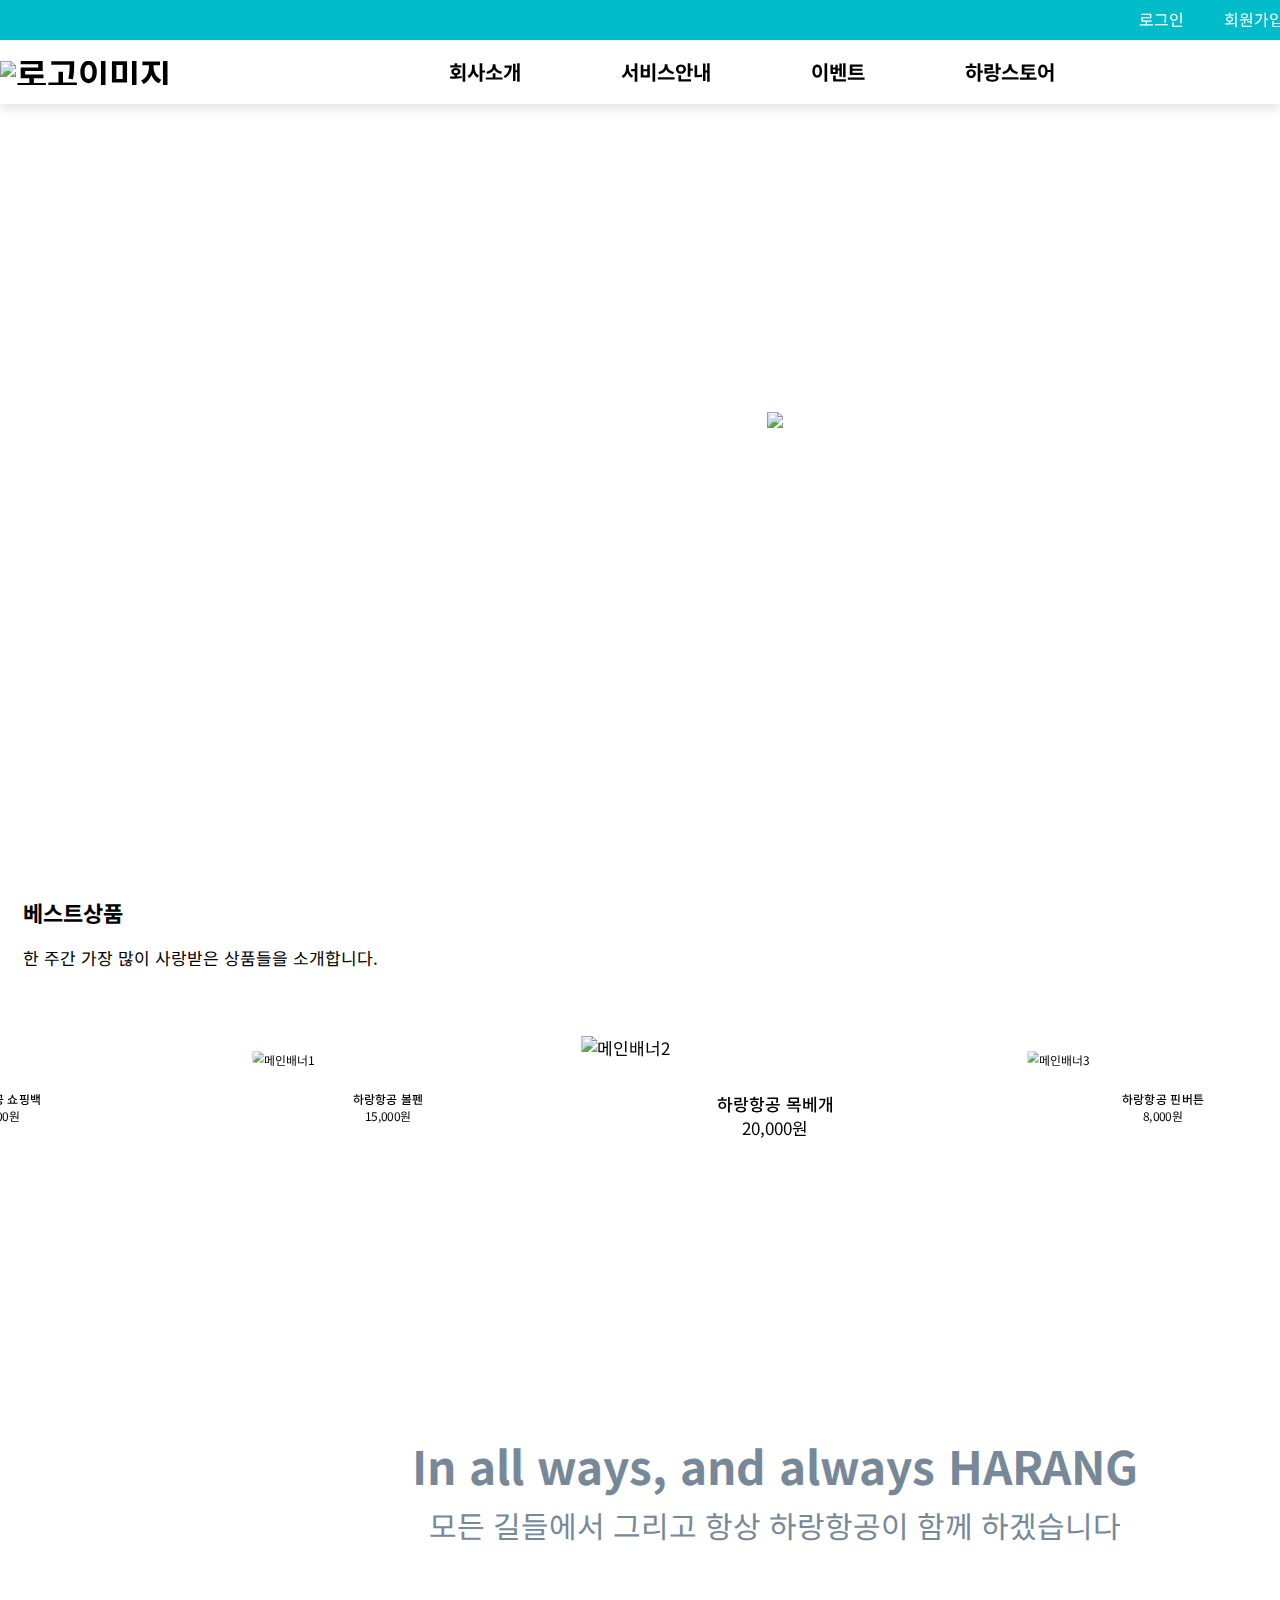
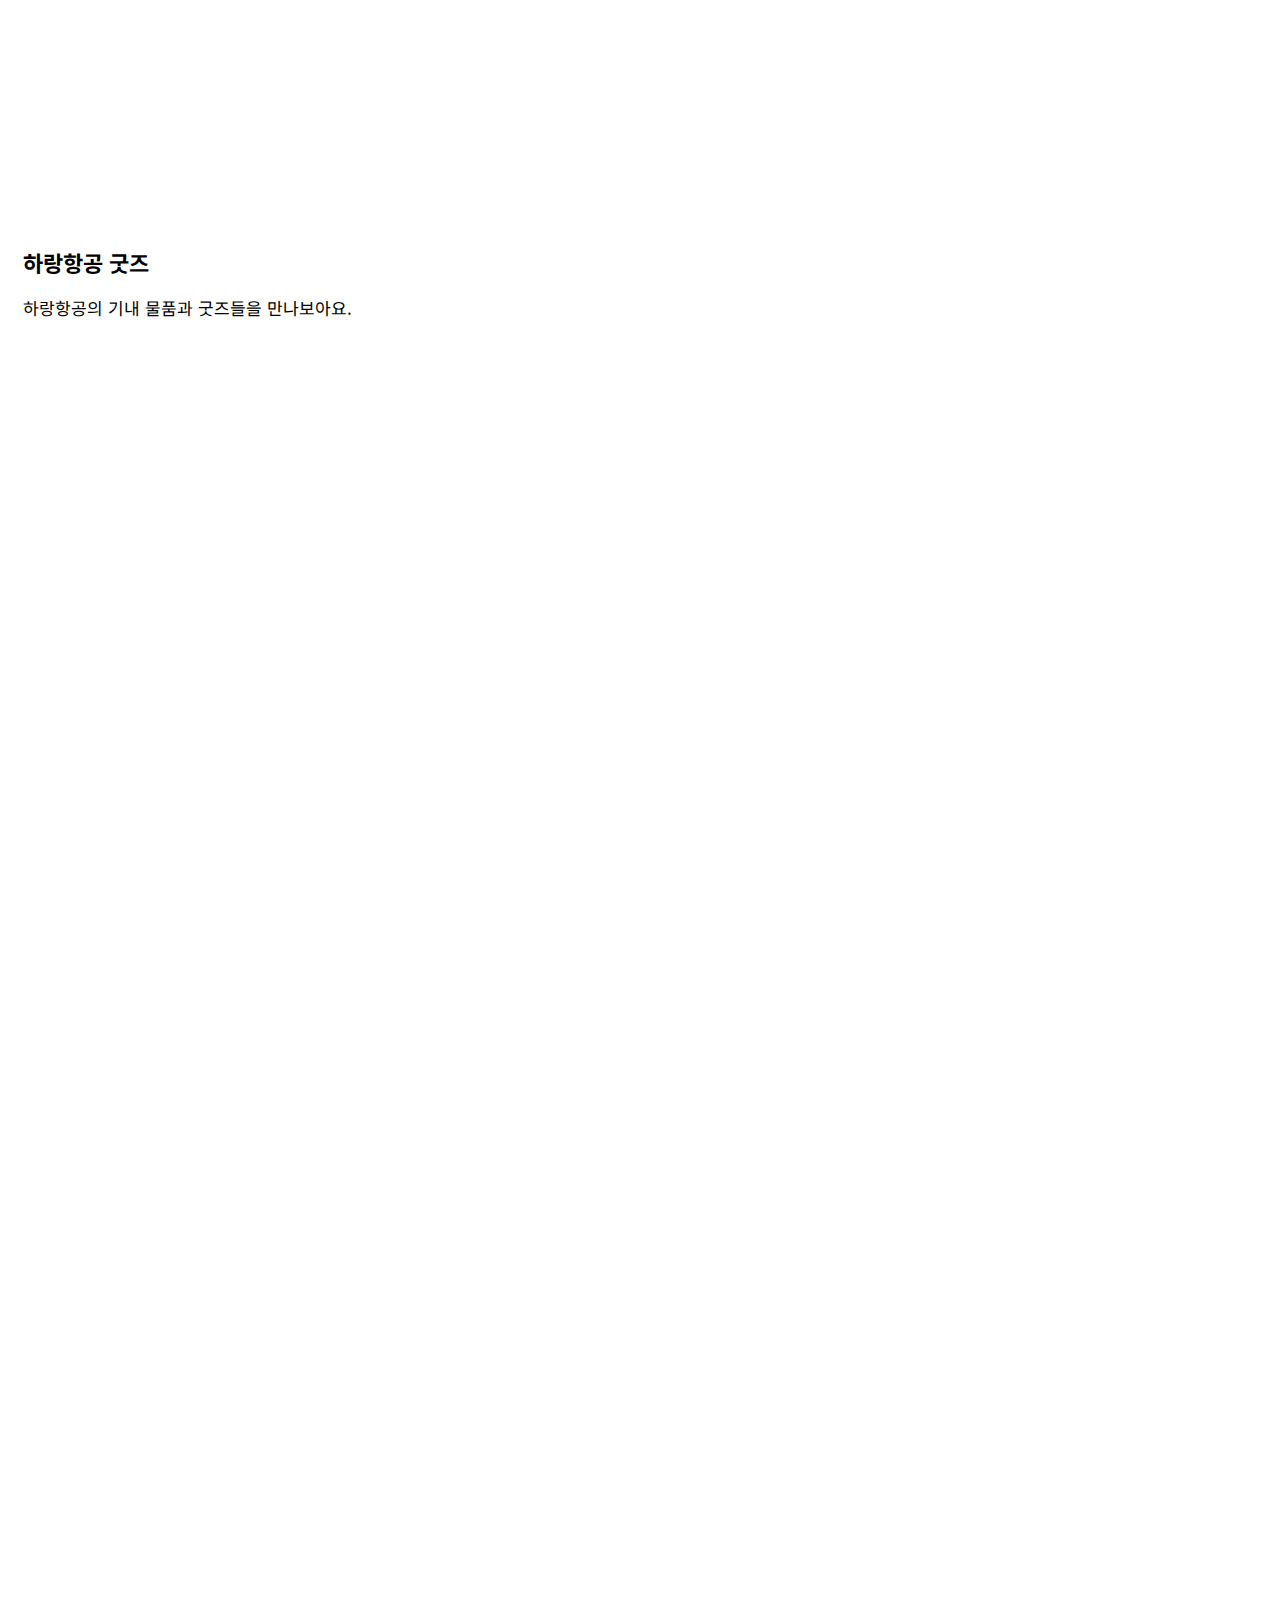
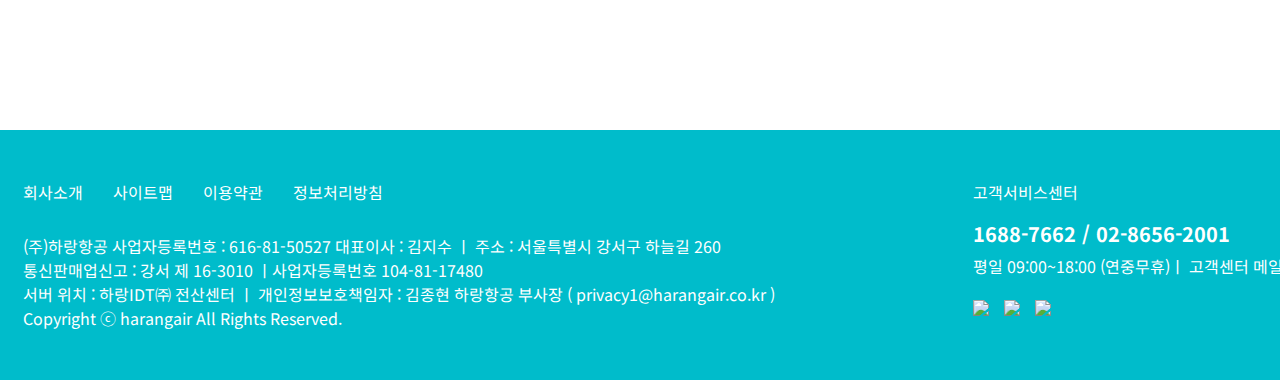
==== sub4.html @ f907f04a "Add files via upload" ====
<!DOCTYPE html>
<html lang="ko">

<head>
    <meta charset="UTF-8">
    <meta http-equiv="X-UA-Compatible" content="IE=edge">
    <meta name="viewport" content="width=device-width, initial-scale=1.0">
    <title>하랑항공</title>
    <link rel="shortcut icon" href="./images/INDEX/bird_icon.png" type="image/x-icon">
    <meta name="viewport" content="width=1550">
    <link rel="preconnect" href="https://fonts.googleapis.com">
    <link rel="preconnect" href="https://fonts.gstatic.com" crossorigin>
    <link href="https://fonts.googleapis.com/css2?family=Noto+Sans+KR:wght@100;300;400;500;700;900&display=swap"
        rel="stylesheet">
    <link href="https://unpkg.com/aos@2.3.1/dist/aos.css" rel="stylesheet">
    <script src="https://unpkg.com/aos@2.3.1/dist/aos.js"></script>
    <script src="https://unpkg.com/swiper/swiper-bundle.min.js"></script>
    <link rel="stylesheet" href="https://unpkg.com/swiper/swiper-bundle.min.css" />
    <link rel="stylesheet" href="sub4.css">

</head>

<body>
    <div id="top">
        <div class="top_inner">
            <ul class="login">
                <li><a href="#">로그인</a></li>
                <li><a href="#">회원가입</a></li>
                <li>
                    <select name="" id="language">
                        <option value="">한국어 (KOREAN)</option>
                        <option value="">영어 (ENGLISH)</option>
                        <option value="">중국어 (汉语)</option>
                        <option value="">러시아어 (РУССКИЙ ЯЗЫК)</option>
                    </select>
                </li>
            </ul>
        </div>
    </div>
    <div id="header">
        <div class="header_inner">
            <h1 class="logo">
                <a href="index.html"><img src="./images/INDEX/logo.jpg" alt="로고이미지"></a>
            </h1>
            <ul id="gnb">
                <li><a href="sub1.html">회사소개</a></li>
                <li><a href="sub2.html">서비스안내</a></li>
                <li><a href="sub3.html">이벤트</a></li>
                <li><a href="sub4.html">하랑스토어</a></li>
            </ul>
        </div>
    </div>
    <div id="main_banner">
        <p data-aos="fade-up" data-aos-easing="ease-out-back" data-aos-duration="1000">STORE</p><br>
        <img data-aos="fade-up" data-aos-easing="ease-out-back" data-aos-duration="1500"
            src="./images/sub4/whiteline.png">
        <h5 data-aos="fade-up" data-aos-easing="ease-out-back" data-aos-duration="2000">Thank you for visiting HARANG
            STORE</h5>
    </div>
    <div id="text">
        <div>
            <p class="text_title1">베스트상품</p>
        </div>
        <div class="button">
            <p class="text_content1">한 주간 가장 많이 사랑받은 상품들을 소개합니다.</p>
        </div>
    </div>
    <div id="news">
        <!--마진오토-->
        <div class="swiper card"><!--swiper는 필수 클래스, 그 옆의 클래스는 보조 클래스-->
            <div class="swiper-wrapper"><!--swiper-wrapper는 필수 클래스-->
                <div class="swiper-slide">
                    <!--swiper-slide는 필수 클래스-->
                    <img src="./images/sub4/pen(store).jpg" alt="메인배너1">
                    <p class="store_titlte">하랑항공 볼펜</p>
                    <p class="store_content">15,000원</p>
                </div>
                <div class="swiper-slide">
                    <img src="./images/sub4/pillow(top).jpg" alt="메인배너2">
                    <p class="store_titlte">하랑항공 목베개</p>
                    <p class="store_content">20,000원</p>
                </div>
                <div class="swiper-slide">
                    <img src="./images/sub4/pinbutton(store).jpg" alt="메인배너3">
                    <p class="store_titlte">하랑항공 핀버튼</p>
                    <p class="store_content">8,000원</p>
                </div>
                <div class="swiper-slide">
                    <!--swiper-slide는 필수 클래스-->
                    <img src="./images/sub4/folder.jpg" alt="메인배너1">
                    <p class="store_titlte">하랑항공 파일</p>
                    <p class="store_content">10,000원</p>
                </div>
                <div class="swiper-slide">
                    <img src="./images/sub4/umbrella(top).jpg" alt="메인배너3">
                    <p class="store_titlte">하랑항공 우산</p>
                    <p class="store_content">30,000원</p>
                </div>
                <div class="swiper-slide">
                    <!--swiper-slide는 필수 클래스-->
                    <img src="./images/sub4/resusercup.jpg" alt="메인배너1">
                    <p class="store_titlte">하랑항공 리유저블컵</p>
                    <p class="store_content">13,000원</p>
                </div>
                <div class="swiper-slide">
                    <img src="./images/sub4/mugcup.jpg" alt="메인배너2">
                    <p class="store_titlte">하랑항공 머그컵</p>
                    <p class="store_content">12,000원</p>
                </div>
                <div class="swiper-slide">
                    <!--swiper-slide는 필수 클래스-->
                    <img src="./images/sub4/shoppingbag(top).jpg" alt="메인배너1">
                    <p class="store_titlte">하랑항공 쇼핑백</p>
                    <p class="store_content">7,000원</p>
                </div>
                <div class="swiper-slide">
                    <!--swiper-slide는 필수 클래스-->
                    <img src="./images/sub4/pen(store).jpg" alt="메인배너1">
                    <p class="store_titlte">하랑항공 볼펜</p>
                    <p class="store_content">15,000원</p>
                </div>
                <div class="swiper-slide">
                    <img src="./images/sub4/pillow(top).jpg" alt="메인배너2">
                    <p class="store_titlte">하랑항공 목베개</p>
                    <p class="store_content">20,000원</p>
                </div>
                <div class="swiper-slide">
                    <img src="./images/sub4/pinbutton(store).jpg" alt="메인배너3">
                    <p class="store_titlte">하랑항공 핀버튼</p>
                    <p class="store_content">8,000원</p>
                </div>
                <div class="swiper-slide">
                    <!--swiper-slide는 필수 클래스-->
                    <img src="./images/sub4/folder.jpg" alt="메인배너1">
                    <p class="store_titlte">하랑항공 파일</p>
                    <p class="store_content">10,000원</p>
                </div>
                <div class="swiper-slide">
                    <img src="./images/sub4/umbrella(top).jpg" alt="메인배너3">
                    <p class="store_titlte">하랑항공 우산</p>
                    <p class="store_content">30,000원</p>
                </div>
                <div class="swiper-slide">
                    <!--swiper-slide는 필수 클래스-->
                    <img src="./images/sub4/resusercup.jpg" alt="메인배너1">
                    <p class="store_titlte">하랑항공 리유저블컵</p>
                    <p class="store_content">13,000원</p>
                </div>
                <div class="swiper-slide">
                    <img src="./images/sub4/mugcup.jpg" alt="메인배너2">
                    <p class="store_titlte">하랑항공 머그컵</p>
                    <p class="store_content">12,000원</p>
                </div>
                <div class="swiper-slide">
                    <!--swiper-slide는 필수 클래스-->
                    <img src="./images/sub4/shoppingbag(top).jpg" alt="메인배너1">
                    <p class="store_titlte">하랑항공 쇼핑백</p>
                    <p class="store_content">7,000원</p>
                </div>
            </div>
            <div id="attachment">
                <p class="slogan">In all ways, and always HARANG</p><br>
                <p class="slogan2">모든 길들에서 그리고 항상 하랑항공이 함께 하겠습니다</p>
            </div>
            <div id="text">
                <div>
                    <p class="text_title1">하랑항공 굿즈</p>
                </div>
                <div class="button">
                    <p class="text_content1">하랑항공의 기내 물품과 굿즈들을 만나보아요.</p>
                </div>
            </div>
            <div id="service">
                <div id="btn">
                    <a href="#" class="btn1"></a>
                    <a href="#" class="btn2"></a>
                    <a href="#" class="btn3"></a>
                </div>
                <div id="btn_second">
                    <a href="#" class="btn4"></a>
                    <a href="#" class="btn5"></a>
                    <a href="#" class="btn6"></a>
                </div>

                <div id="footer">
                    <div id="footer_in">
                        <div id="ft_left">
                            <ul>
                                <li><a href="sub1.html">회사소개</a></li>
                                <li><a href="#">사이트맵</a></li>
                                <li><a href="#">이용약관</a></li>
                                <li><a href="#">정보처리방침</a></li>
                            </ul>
                            <p>(주)하랑항공 사업자등록번호 : 616-81-50527 대표이사 : 김지수 ㅣ 주소 : 서울특별시 강서구 하늘길 260<br>
                                통신판매업신고 : 강서 제 16-3010 ㅣ사업자등록번호 104-81-17480 <br>
                                서버 위치 : 하랑IDT㈜ 전산센터 ㅣ 개인정보보호책임자 : 김종현 하랑항공 부사장 ( privacy1@harangair.co.kr )<br>
                                Copyright ⓒ harangair All Rights Reserved.</p>
                        </div>
                        <div id="ft_right">
                            <p>고객서비스센터</p>
                            <h3 class="numb">1688-7662 / 02-8656-2001</h3>
                            <p class="ftr_time">평일 09:00~18:00 (연중무휴)ㅣ 고객센터 메일 : harangservice@harangair.co.kr</p>

                            <ul>
                                <li><a href="#"><img src="./images/INDEX/btn_fb.png"></a></li>
                                <li><a href="#"><img src="./images/INDEX/btn_ig.png"></a></li>
                                <li><a href="#"><img src="./images/INDEX/btn_yb.png"></a></li>

                            </ul>
                        </div>
                    </div>
                </div>

                <a href="#" class="top">
                    <img src="./images/INDEX/btn_top.png">
                </a>
                <script>


                    var swiper = new Swiper(".card", {

                        autoplay: {
                            delay: 2000,

                            disableOnInteraction: false,
                        },
                        loop: true,
                        slidesPerView: 4,
                        centeredSlides: true,
                        spaceBetween: 0,
                    });//지우면 안되요!

                </script>
                <script>
                    AOS.init();
                </script>
                <script>
                    /*var typingBool = false;
                    var typingIdx = 0;
                    var typingTxt = $(".typing-txt").text(); // 타이핑될 텍스트를 가져온다 
                    typingTxt = typingTxt.split(""); // 한글자씩 자른다. 
                    if (typingBool == false) { // 타이핑이 진행되지 않았다면 
                        typingBool = true;
                 
                        var tyInt = setInterval(typing, 100); // 타이핑 스피드 설정 
                    }
                 
                    function typing() {
                        if (typingIdx < typingTxt.length) { // 타이핑될 텍스트 길이만큼 반복 
                            $(".typing").append(typingTxt[typingIdx]); // 한글자씩 이어준다. 
                            typingIdx++;
                        } else {
                            clearInterval(tyInt); //끝나면 반복종료
                 
                        }
                    }*/

                    var typingBool = false;
                    var typingIdx = 0;
                    var liIndex = 0;
                    var liLength = $(".typing-txt>ul>li").length;

                    // 타이핑될 텍스트를 가져온다 
                    var typingTxt = $(".typing-txt>ul>li").eq(liIndex).text();
                    typingTxt = typingTxt.split(""); // 한글자씩 자른다. 
                    if (typingBool == false) { // 타이핑이 진행되지 않았다면 
                        typingBool = true;
                        var tyInt = setInterval(typing, 50); // 반복동작 
                    }
                </script>

</body>

</html>
---- sub4.css ----
@charset "utf-8";

* {
    margin: 0;
    padding: 0;
}

img {
    vertical-align: middle;
}

body {
    font-family: 'Noto Sans KR', sans-serif;
    color: #000;
    font-size: 17px;
    line-height: 24px;
    min-width: 1550px;
}

#top {
    background-color: #00bccb;
    position: fixed;
    color: white;
    top: 0;
    left: 0;
    z-index: 10;
    width: 100%;
}

.top_inner {
    width: 1504px;
    margin: 0 auto;
}

#gnb li:hover {
    color: #00bccb;
    transition: all 0.5s;
}


#top ul {
    list-style: none;
    display: flex;
    justify-content: flex-end;
    font-size: 16px;
}

#language {
    font-size: 16px;
    width: 160px;
    border: none;
    background-color: #00bccb;
    font-family: inherit;
    color: white;
}

#top li {
    text-align: center;
    padding: 7px 20px;
}

a {
    text-decoration: none;
    color: inherit;
}

#header {
    z-index: 10;
    position: fixed;
    width: 100%;
    top: 40px;
    background-color: white;
    box-shadow: 0 5px 10px rgba(0, 0, 0, 0.1);
}

.header_inner {
    width: 1504px;
    margin: 0 auto;
    display: flex;
    align-items: center;
    justify-content: center;
    position: relative;
}

#gnb {
    display: flex;
    list-style: none;
}

#gnb li {
    padding: 20px 50px;
    font-size: 20px;
    font-weight: bold;
}

.logo {
    position: absolute;
    top: 16px;
    left: 0;

}

#footer {
    background-color: #00bccb;
    color: white;
    font-size: 16px;
}

#footer {
    background: #00bccb;
    padding: 50px 0;
    color: white;
}

#footer_in {
    width: 1504px;
    margin: auto;
    overflow: hidden;
}

#footer a,
.footer_in p {
    color: white;
}

#footer_in {
    display: flex;
    justify-content: space-between;
}

#ft_left ul {
    display: flex;
}

#ft_left ul li {
    margin-right: 30px;
    list-style: none;
}

#ft_left p {
    padding-top: 30px;
}

.numb {
    margin-top: 10px;
    font-size: 20px;
    line-height: 40px;
    color: #fff;
}

.ftr_time {
    color: #fff;
}

#ft_right ul {
    display: flex;
    list-style: none;
}

#ft_right ul li {
    margin: 15px 15px 0 0;

}

.top {
    width: 60px;
    height: 60px;
    display: inline-block;
    position: fixed;
    bottom: 40px;
    left: 50%;
    margin-left: 770px;
    border-radius: 50%;
    box-shadow: 5px 5px 5px rgba(0, 0, 0, 0.3);
    z-index: 50;

}

#main_banner {
    background-image: url(./images/sub4/mainbanner.jpg);
    background-repeat: no-repeat;
    height: 616px;
    text-align: center;
    font-weight: 500;
    font-size: 60px;
    color: white;
    margin-top: 104px;
    background-position: center;
}

#main_banner img {
    padding: 20px 0;
}

#main_banner p {
    padding-top: 220px;
    color: white;
    padding-bottom: 20px;
}

#main_banner h5 {
    padding-top: 20px;
    font-size: 25px;
    font-weight: 400
}

.card .swiper-slide {
    transform: scale(0.7);
}

.card .swiper-slide.swiper-slide-active {
    transform: scale(1);

}

.text_title1 {
    padding-bottom: 22px;
    font-weight: bold;
    font-size: 22px;
}

#text {
    padding-top: 180px;
    width: 1504px;
    padding-bottom: 32px;
    margin: 0 auto;

}

.text_content1 {
    font-size: 17px;
    padding-bottom: 32px;
}

.card img {
    width: 100%;
}

.store_titlte {
    text-align: center;
    padding-top: 32px;
    font-weight: 500;
}

.store_content {
    text-align: center;
}

#attachment {
    background-image: url(./images/sub4/whitecloud.jpg);
    background-repeat: no-repeat;
    margin: 0 auto;
    display: flex;
    text-align: center;
    justify-content: center;
    flex-direction: column;
    color: lightslategray;
    height: 350px;
    background-repeat: no-repeat;
    background-attachment: fixed;
    margin-top: 180px;
    line-height: 30px;
    background-position: center;

}


.slogan {
    font-size: 46px;
    font-weight: bold;
}

.slogan2 {
    font-size: 30px;
    font-weight: 400;
}

#btn {
    width: 1504px;
    margin: 0 auto;
    display: flex;
    justify-content: space-between;
}

#btn_second {
    width: 1504px;
    margin: 0 auto;
    display: flex;
    justify-content: space-between;
    padding-bottom: 180px;
}

.btn1 {
    background-image: url(./images/sub4/neckpillow.png);
    width: 447px;
    height: 583px;
    display: block;
    box-sizing: border-box;

}

.btn1:hover {
    background-image: url(./images/sub4/neckpillow_black.png);
    transition: all 0.2s;

}

.btn2 {
    background-image: url(./images/sub4/umbrella.jpg);
    width: 447px;
    height: 583px;
    display: block;
    box-sizing: border-box;

}

.btn2:hover {
    background-image: url(./images/sub4/umbrella_black.png);
    transition: all 0.2s;

}

.btn3 {
    background-image: url(./images/sub4/pinbutton.png);
    width: 447px;
    height: 583px;
    display: block;
    box-sizing: border-box;

}

.btn3:hover {
    background-image: url(./images/sub4/pinbutton_black.png);
    transition: all 0.2s;
}

.btn4 {
    background-image: url(./images/sub4/reuser_cup.png);
    width: 447px;
    height: 583px;
    display: block;
    box-sizing: border-box;

}

.btn4:hover {
    background-image: url(./images/sub4/reusercup_black.png);
    transition: all 0.2s;

}

.btn5 {
    background-image: url(./images/sub4/shoppingbag.png);
    width: 447px;
    height: 583px;
    display: block;
    box-sizing: border-box;

}

.btn5:hover {
    background-image: url(./images/sub4/shoppingbag_black.png);
    transition: all 0.2s;

}

.btn6 {
    background-image: url(./images/sub4/pen.png);
    width: 447px;
    height: 583px;
    display: block;
    box-sizing: border-box;

}

.btn6:hover {
    background-image: url(./images/sub4/pen_black.png);
    transition: all 0.2s;
}
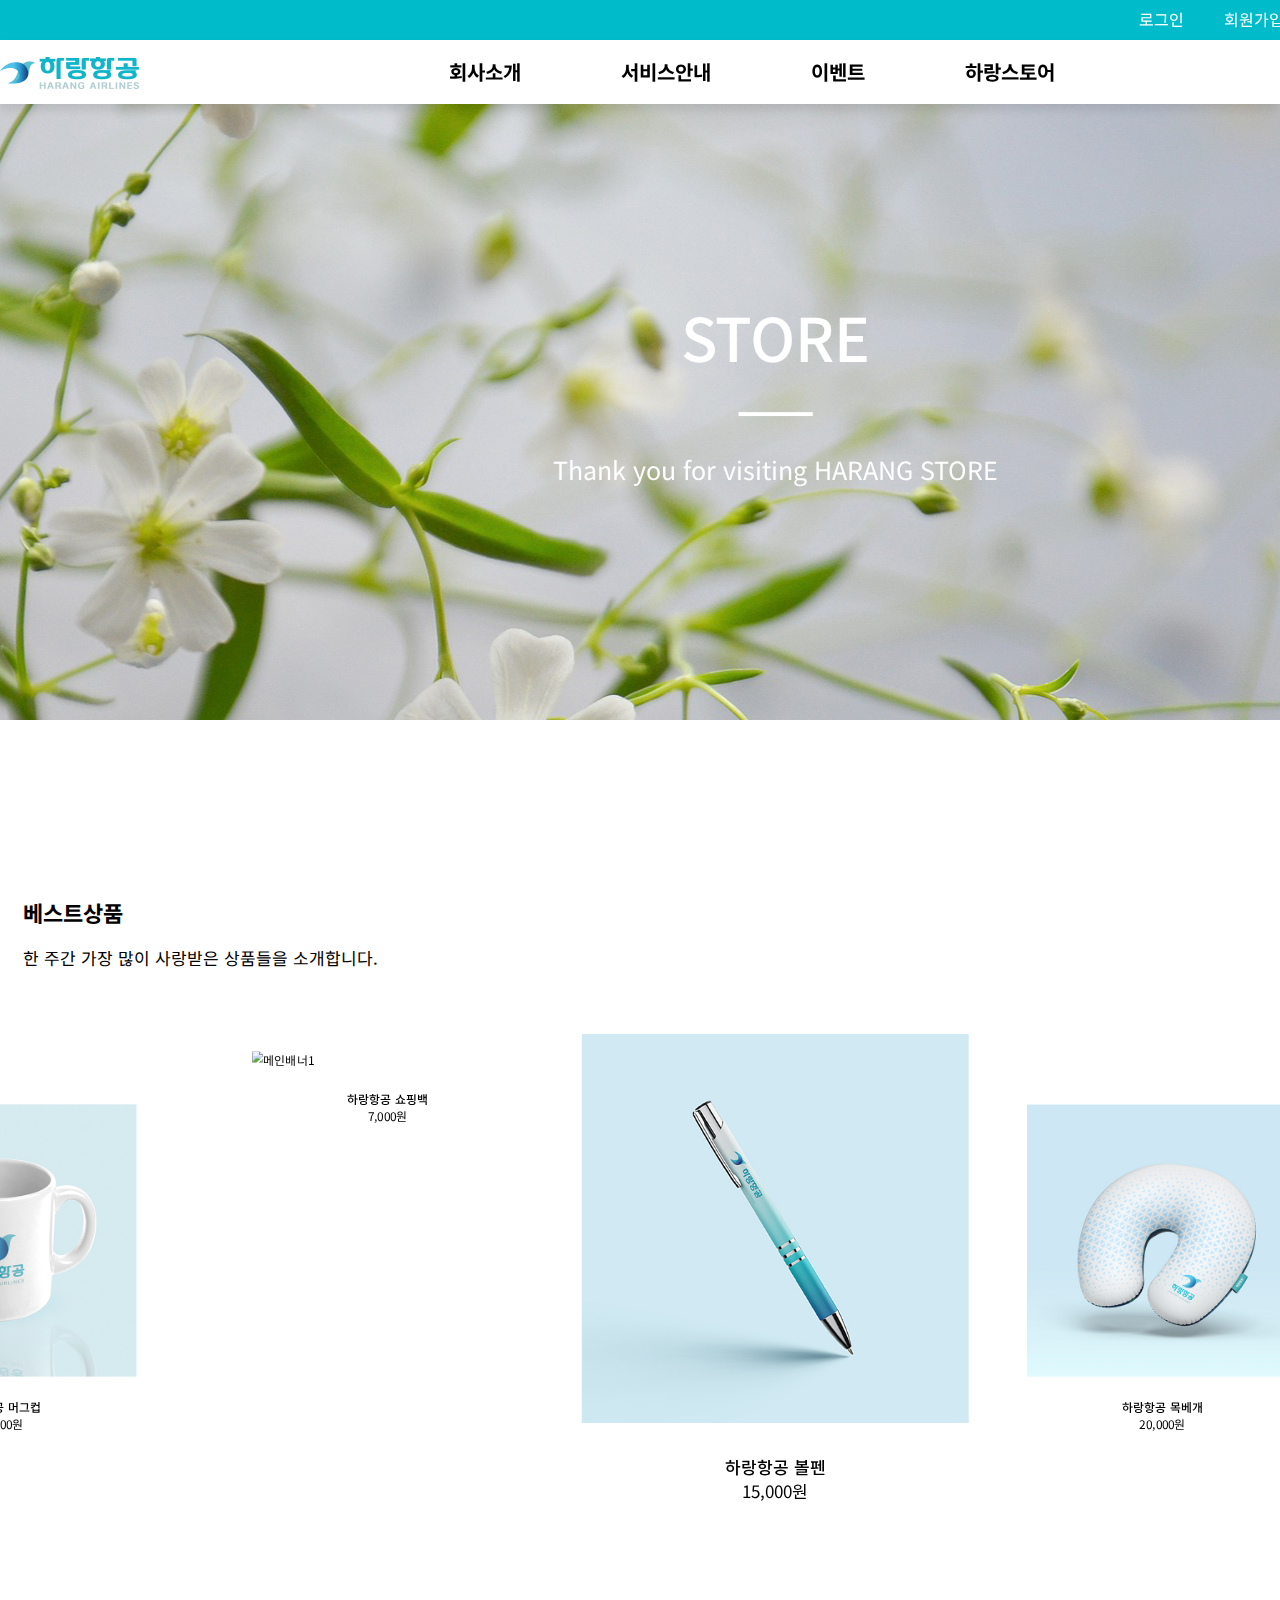
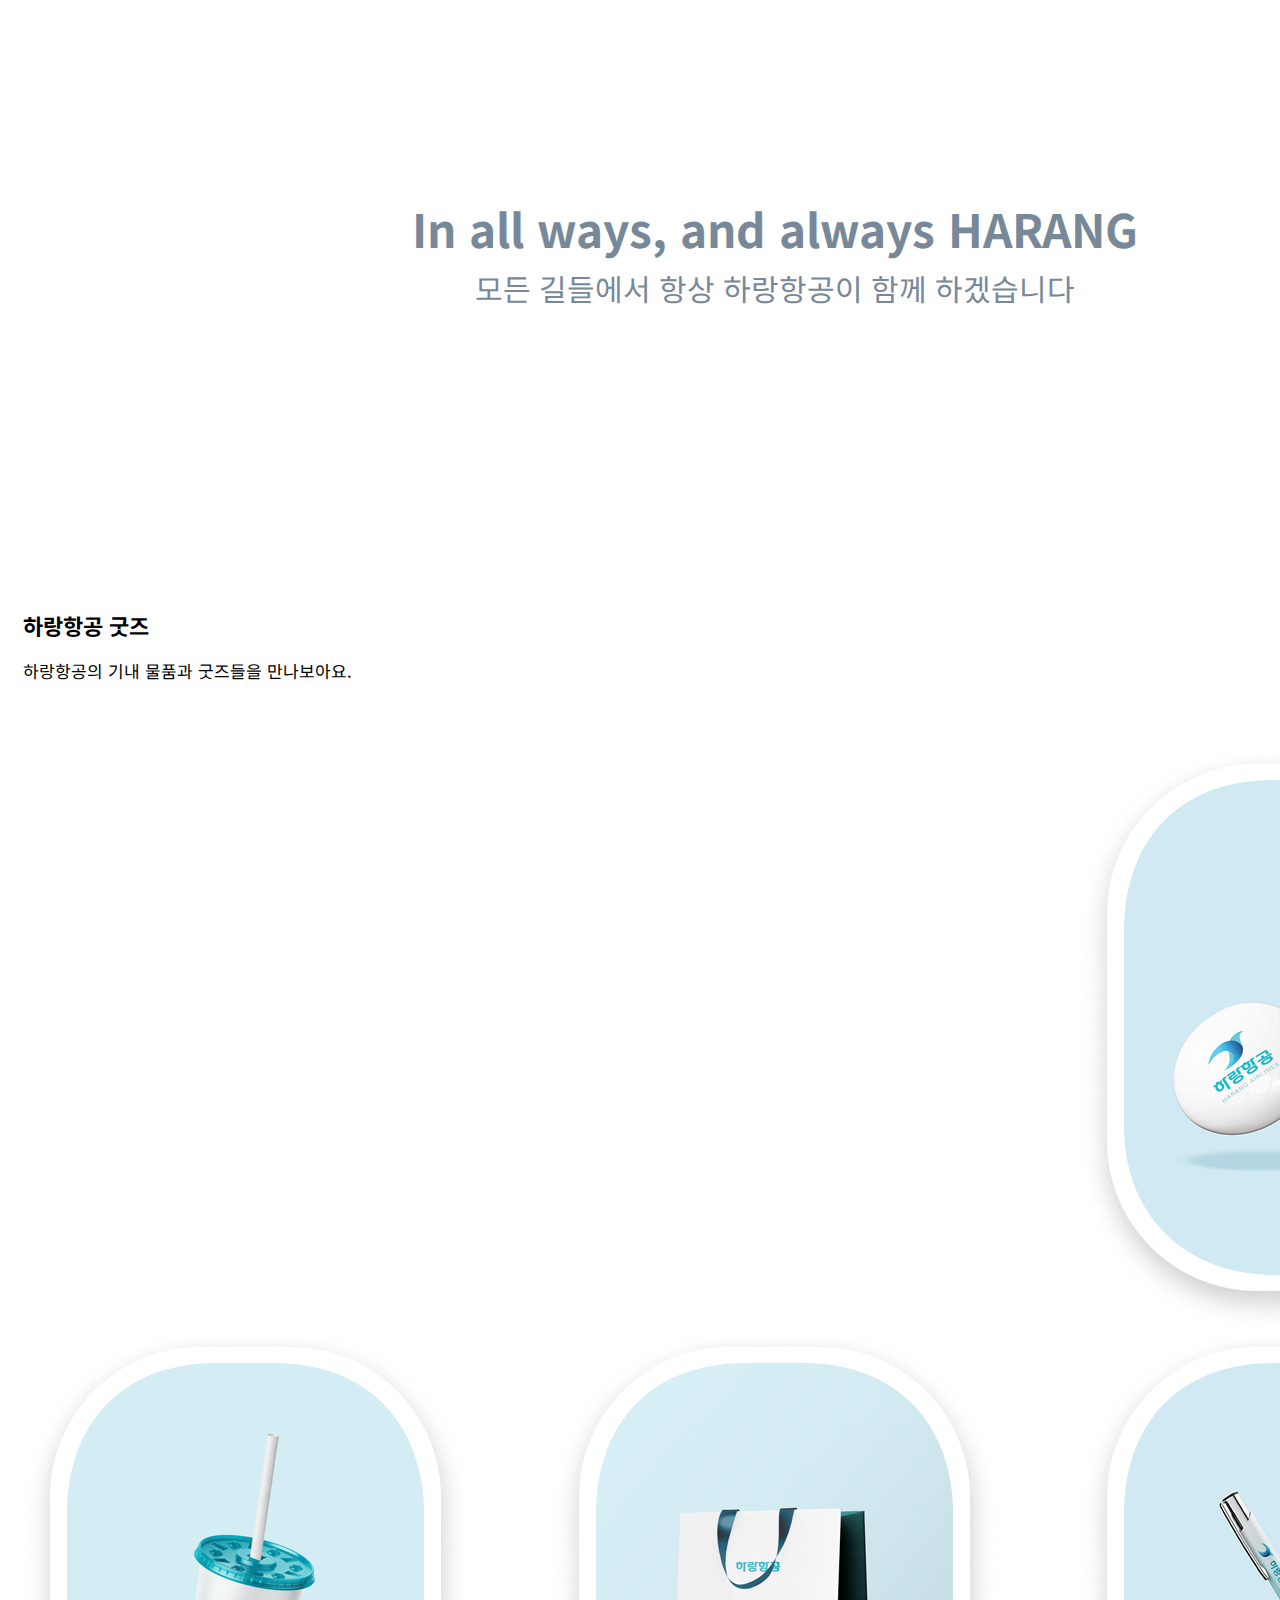
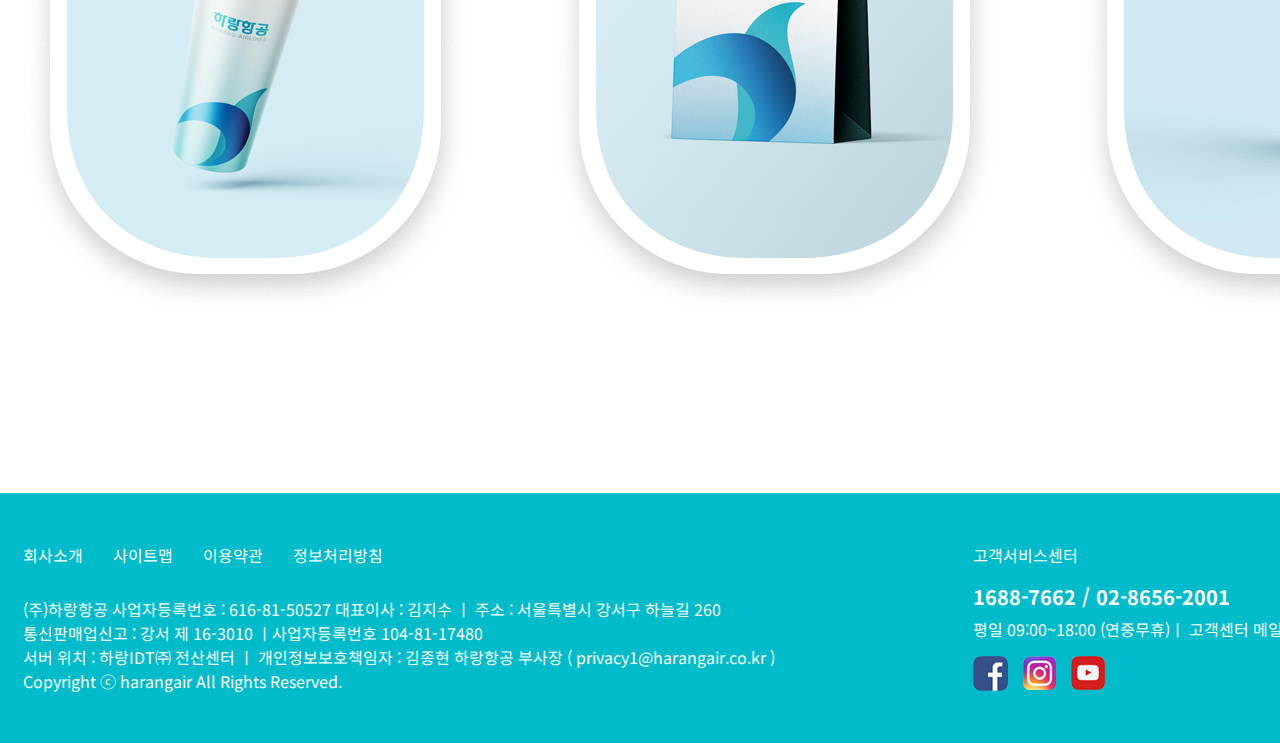
==== commit 8d4c9726: "Add files via upload" ====
--- a/sub4.html
+++ b/sub4.html
@@ -160,7 +160,7 @@
             </div>
             <div id="attachment">
                 <p class="slogan">In all ways, and always HARANG</p><br>
-                <p class="slogan2">모든 길들에서 그리고 항상 하랑항공이 함께 하겠습니다</p>
+                <p class="slogan2">모든 길들에서 항상 하랑항공이 함께 하겠습니다</p>
             </div>
             <div id="text">
                 <div>
